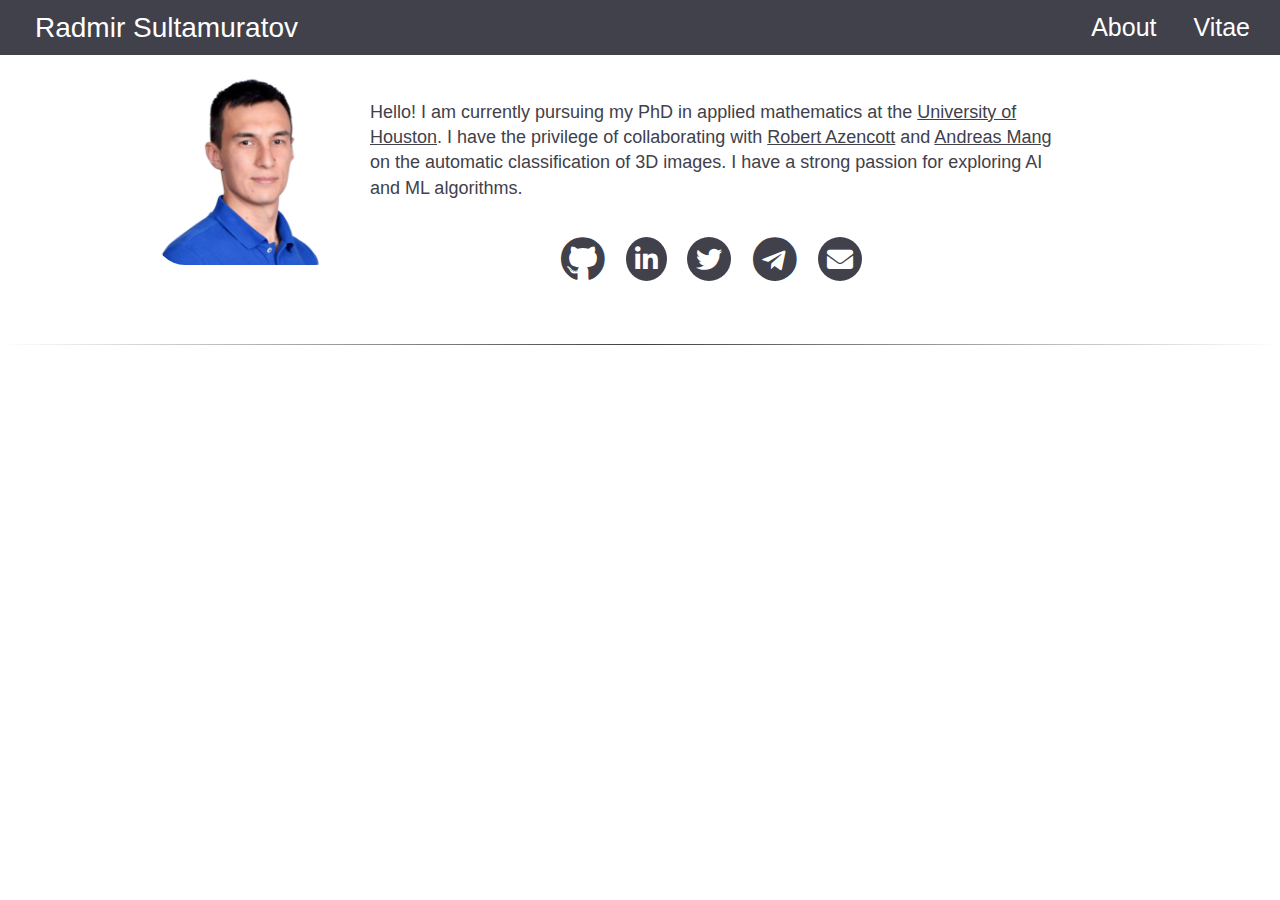
==== index.html @ ae604e95 "++" ====
<!doctype html>
<html lang="en">

<head>
  <meta charset="utf-8">
  <meta name="viewport" content="width=device-width, initial-scale=1, shrink-to-fit=no">
  <title>Radmir S | About</title>
  <link rel="stylesheet" type="text/css" href="assets/style.css">
  <link rel="icon" href="assets/logos/r.png">
</head>

<body class="about">
  <nav>
    <div class="name">
      Radmir <a class="lastname"></a>
    </div>
    <ul class="menu">
      <li><a href="index.html">About</a></li>
      <li><a href="vitae.html">Vitae</a></li>
      <!-- <li><a href="blog.html">Blog</a></li> -->
    </ul>
  </nav>



  <div class="dhead container">
    <div class="row">
      <div class="dpic">
        <img src="assets/images/radmir-blueshirt-satur.png" alt="profile"/>
        <!-- <img src="assets/images/radmir-hat.jpeg" alt="profile"/> -->
      </div>
      <div class="bio">
        <h2> Hello! I am currently pursuing my PhD in applied mathematics at the <a href="https://www.uh.edu/nsm/math/"
            target="_blank">University of Houston</a>. I have the privilege of collaborating with <a
            href="https://www.math.uh.edu/~razencot/" target="_blank">Robert Azencott</a> and <a
            href="https://www.math.uh.edu/~andreas/" target="_blank">Andreas Mang</a> on the automatic classification of 3D images. I
          have a strong passion for exploring AI and ML algorithms. </h2>
        <div class="social">
          <a href="https://github.com/radmir-s/" target="_blank" class="fab fa-github"></a>
          <a href="https://www.linkedin.com/in/radmir-sultamuratov/" target="_blank" class="fab fa-linkedin-in"></a>
          <a href="https://twitter.com/radmir01sult" target="_blank" class="fab fa-twitter"></a>
          <a href="https://t.me/radmir01s/" target="_blank" class="fab fa-telegram"> </a>
          <!-- <a href="https://www.youtube.com/@mathle-fg6rd" target="_blank" class="fab fa-youtube"></a> -->
          <a target="_blank" style="cursor: pointer;" class="fa fa-envelope" id="email"></a><br>
          <a id="reveal"></a>
        </div>
      </div>
    </div>
  </div>
  <hr class="thick">





  <br><br><br><br><br><br><br><br><br><br><br>

  <script src="assets/email.js"></script>
</body>

</html>
---- assets/style.css ----
/* @import url("https://fonts.googleapis.com/css?family=Montserrat:100,200,300,400,500,600,700,900"); */
@import url("https://use.fontawesome.com/releases/v5.15.3/css/all.css");

:root {
    --main-color: #41414b;
}

body {
    margin: 0;
    padding: 0;
    background-color: white;
    /* font-family: Montserrat, Inconsolata, monospace, sans-serif;; */
    font-family: sans-serif;
    font-size: 18px;
    font-weight: 300;
    line-height: 1.4;
    color: #000000;
}

a {
    text-decoration: underline;
    color: inherit;
}

nav a {
    text-decoration: none;
}

nav ul {
    margin: 0;
    padding: 0;
    list-style: none;
    text-decoration: none;
}


a:hover {
    color: #E71738;
}

nav {
    background-color: var(--main-color);
    padding: 5px;
    display: flex;
    justify-content: space-between;
    align-items: center;
    font-size: 25px;
    font-weight: 300;
}

nav .name {
    word-wrap: none;
    margin-left: 30px;
    font-weight: 300;
    color: white;
    font-size: 28px;
}

.menu ul {
    padding-right: 20px;
}

.menu li {
    display: inline-block;
    padding: 5px;
    /* margin: 5px; */
    margin-right: 20px;
}

.menu li a {
    /* font-weight: 300; */
    color: white;
}

.menu li a:hover {
    font-weight: 400;
}

.linelogo {
    width: 32px;
    height: 32px;
    vertical-align: middle;
}

.social {
    padding-top: 5px;
    text-align: center;
}

.social a {
    text-decoration: none;
    font-size: 26px;
    color: white;
    background-color: var(--main-color);
    border-radius: 100%;
    padding: 9px;
    margin-right: 15px;
    border: 0;
}

.social a:hover {
    font-size: white;
}

.social a.fa-telegram {
    color: var(--main-color);
    background-color: white;
    position: relative;
    top: 7px;
    font-size: 45px;
    margin-left: -7px;
    margin-right: 7px;
}

.social a.fa-github {
    color: var(--main-color);
    background-color: white;
    position: relative;
    top: 7px;
    font-size: 45px;
    margin-right: 7px;
}

.social a.fa-github:hover {
    color: black;
}

.social a.fa-linkedin-in:hover {
    background-color: #0A66C2;
}

.social a.fa-twitter:hover {
    background-color: #00acee;
}

.social a.fa-youtube:hover {
    background-color: #c4302b;
}

.social a.fa-telegram:hover {
    color: #229ED9;
}

.social a.fa-envelope:hover {
    background-color: black;
}


/* Layout */
.container {
    margin-left: auto;
    margin-right: auto;
    max-width: 1000px;
}

.dpic img {
    /* width: 200px;
    height: 200px; 
    border-radius: 35px; */
    width: 190px;
    height: 190px;
    border-radius: 30px;
    margin-left: 15px;
    margin-right: 15px;
}

@media (max-width: 991px) {
    .container {
        max-width: 800px;
    }
}

.row {
    display: grid;
    grid-template-columns: repeat(12, 1fr);
}

/* Props */
.dhead {
    margin-top: 20px;
}

.dpic {
    grid-column: span 1;
    text-align: center;
}

.bio {
    padding: 10px;
    grid-column: span 10;
}

.bio h2 {
    color: var(--main-color);
    font-size: 18px;
    font-weight: 300;
}

@media (max-width: 991px) {
    .dpic {
        grid-column: span 12;
    }

    nav {
        font-size: 20px;
    }

    .menu li {
        margin-right: 10px;
    }

    nav .name {
        font-size: 25px;
        margin-left: 20px;
    }

    .bio {
        grid-column: span 12;
        padding-top: 15px;
        text-align: center;
    }

    .bio h2 {
        font-size: 16px;
    }

    .dpic img {
        width: 180px;
        height: 180px;
    }

}

hr {
    height: 1px;
    background-image: -webkit-linear-gradient(left, rgba(0, 0, 0, 0), rgba(0, 0, 0, 0.75), rgba(0, 0, 0, 0));
    background-image: -moz-linear-gradient(left, rgba(0, 0, 0, 0), rgba(0, 0, 0, 0.75), rgba(0, 0, 0, 0));
    background-image: -ms-linear-gradient(left, rgba(0, 0, 0, 0), rgba(0, 0, 0, 0.75), rgba(0, 0, 0, 0));
    background-image: -o-linear-gradient(left, rgba(0, 0, 0, 0), rgba(0, 0, 0, 0.75), rgba(0, 0, 0, 0));
    padding: 0;
    margin: 10px 0px 10px 0px;
    border: 0;
}

hr.thick {
    margin: 25px 0px 25px 0px;
}

.ico {
    grid-column: span 1;
    vertical-align: top;
    position: relative;
    padding-top: 5px;
}

.vitae .ico img {
    /* border-radius: 5px; */
    /* height: 60px; */
    width: 75%;
    margin-left: 20%;
    margin-right: 20%;
}

.vitae .desc {
    grid-column: span 9;
    vertical-align: top;
    padding-left: 20px;
    padding-bottom: 10px;
}

.timespan {
    grid-column: span 2;
    text-align: right;
    margin-left: 10%;
    margin-right: 10%;
}

@media (max-width: 991px) {
    .vitae {
        font-size: 16px;
    }

    .vitae .desc {
        grid-column: span 8;
        padding-left: 15px;
    }

    .vitae .desc li {
        font-size: 14px;
    }

    .vitae .timespan {
        grid-column: span 3;
        /* font-size: 14px; */
    }

}

.stitle {
    font-size: 26px;
    font-weight: 300;
    margin-bottom: 10px;
    margin-top: 30px;
    margin-left: 10px;
}

.desc h3 {
    font-weight: 300;
    margin: 0;
}

.vitae .desc ul {
    margin: 5px 0 5px 0;
    font-weight: 300;
    font-size: 16px;
    padding-left: 20px;
    list-style: disc;
}

.ico img {
    border-radius: 22%;
}

.vitae .container {
    max-width: 1200px;
    width: auto;
}

.vitae b {
    font-weight: 500;
}

a.lastname::before {
    content: "Sultamuratov";
}

@media (max-width: 991px) {
    a.lastname::before {
        content: "S";
    }
}

a.lastname:hover::before {
    color: white;
}


#reveal {
    background-color: transparent;
    color: var(--main-color);
    font-size: 16px;
}








button > a {
    text-decoration: none;
}

button > a:hover {
    color: #FFFFFF;
}

.button-15 {
  margin-left: 30px;
  background-image: linear-gradient(#42A1EC, #0070C9);
  border: 1px solid #0077CC;
  border-radius: 4px;
  box-sizing: border-box;
  color: #FFFFFF;
  cursor: pointer;
  direction: ltr;
  display: block;
  /* font-family: "SF Pro Text","SF Pro Icons","AOS Icons","Helvetica Neue",Helvetica,Arial,sans-serif; */
  font-size: 17px;
  font-weight: 400;
  letter-spacing: -.022em;
  line-height: 1.47059;
  min-width: 30px;
  overflow: visible;
  padding: 4px 12px;
  text-align: center;
  user-select: none;
  -webkit-user-select: none;
  touch-action: manipulation;
  white-space: nowrap;
}

.button-15:disabled {
  cursor: default;
  opacity: .3;
}

.button-15:hover {
  background-image: linear-gradient(#51A9EE, #147BCD);
  border-color: #1482D0;
  text-decoration: none;
}

.button-15:active {
  background-image: linear-gradient(#3D94D9, #0067B9);
  border-color: #006DBC;
  outline: none;
}

.button-15:focus {
  box-shadow: rgba(131, 192, 253, 0.5) 0 0 0 3px;
  outline: none;
}
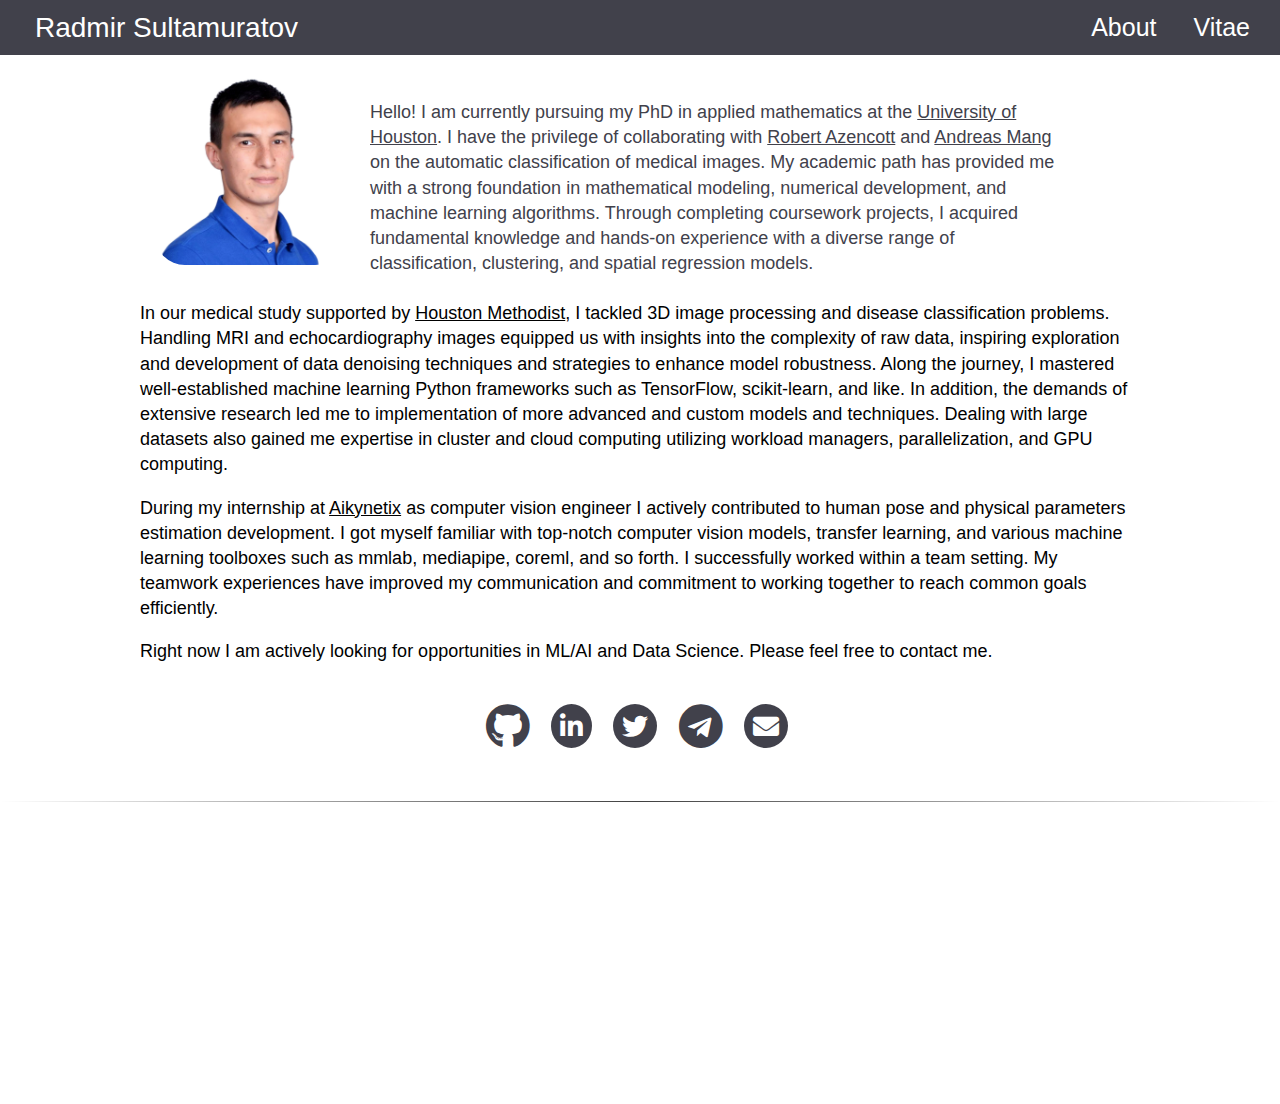
==== commit fcdd0f82: "++" ====
--- a/index.html
+++ b/index.html
@@ -6,7 +6,8 @@
   <meta name="viewport" content="width=device-width, initial-scale=1, shrink-to-fit=no">
   <title>Radmir S | About</title>
   <link rel="stylesheet" type="text/css" href="assets/style.css">
-  <link rel="icon" href="assets/logos/r.png">
+  <link rel="icon" href="assets/logos/prof.png">
+  <!-- <link rel="icon" href="assets/logos/r.png"> -->
 </head>
 
 <body class="about">
@@ -27,24 +28,38 @@
     <div class="row">
       <div class="dpic">
         <img src="assets/images/radmir-blueshirt-satur.png" alt="profile"/>
-        <!-- <img src="assets/images/radmir-hat.jpeg" alt="profile"/> -->
       </div>
       <div class="bio">
         <h2> Hello! I am currently pursuing my PhD in applied mathematics at the <a href="https://www.uh.edu/nsm/math/"
             target="_blank">University of Houston</a>. I have the privilege of collaborating with <a
             href="https://www.math.uh.edu/~razencot/" target="_blank">Robert Azencott</a> and <a
-            href="https://www.math.uh.edu/~andreas/" target="_blank">Andreas Mang</a> on the automatic classification of 3D images. I
-          have a strong passion for exploring AI and ML algorithms. </h2>
-        <div class="social">
-          <a href="https://github.com/radmir-s/" target="_blank" class="fab fa-github"></a>
-          <a href="https://www.linkedin.com/in/radmir-sultamuratov/" target="_blank" class="fab fa-linkedin-in"></a>
-          <a href="https://twitter.com/radmir01sult" target="_blank" class="fab fa-twitter"></a>
-          <a href="https://t.me/radmir01s/" target="_blank" class="fab fa-telegram"> </a>
-          <!-- <a href="https://www.youtube.com/@mathle-fg6rd" target="_blank" class="fab fa-youtube"></a> -->
-          <a target="_blank" style="cursor: pointer;" class="fa fa-envelope" id="email"></a><br>
-          <a id="reveal"></a>
-        </div>
+            href="https://www.math.uh.edu/~andreas/" target="_blank">Andreas Mang</a> on the automatic classification of medical images. 
+            My academic path has provided me with a strong foundation in mathematical modeling, numerical development, and machine learning algorithms. 
+            Through completing coursework projects, I acquired fundamental knowledge and hands-on experience with a diverse range of classification, clustering, and spatial regression models. 
+            
+           
+        </h2>
       </div>
+    </div>
+    In our medical study supported by <a href="https://www.houstonmethodist.org/research/" target="_blank">Houston Methodist</a>, I tackled 3D image processing and disease classification problems. 
+    Handling MRI and echocardiography images equipped us with insights into the complexity of raw data, inspiring exploration and development of data denoising techniques and strategies to enhance model robustness. 
+    Along the journey, I mastered well-established machine learning Python frameworks such as TensorFlow, scikit-learn, and like. 
+    In addition, the demands of extensive research led me to implementation of more advanced and custom models and techniques. 
+    Dealing with large datasets also gained me expertise in cluster and cloud computing utilizing workload managers, parallelization, and GPU computing. 
+
+    <p> During my internship at <a href="https://aikynetix.com/" target="_blank">Aikynetix</a> as computer vision engineer I actively contributed to human pose and physical parameters estimation development. 
+    I got myself familiar with top-notch computer vision models, transfer learning, and various machine learning toolboxes such as mmlab, mediapipe, coreml, and so forth. 
+    I successfully worked within a team setting. My teamwork experiences have improved my communication and commitment to working together to reach common goals efficiently. </p>
+    
+    <p> Right now I am actively looking for opportunities in ML/AI and Data Science. Please feel free to contact me. </p>
+    <div class="social">
+      <a href="https://github.com/radmir-s/" target="_blank" class="fab fa-github"></a>
+      <a href="https://www.linkedin.com/in/radmir-sultamuratov/" target="_blank" class="fab fa-linkedin-in"></a>
+      <a href="https://twitter.com/radmir01sult" target="_blank" class="fab fa-twitter"></a>
+      <a href="https://t.me/radmir01s/" target="_blank" class="fab fa-telegram"> </a>
+      <!-- <a href="https://www.youtube.com/@mathle-fg6rd" target="_blank" class="fab fa-youtube"></a> -->
+      <a target="_blank" style="cursor: pointer;" class="fa fa-envelope" id="email"></a><br>
+      <a id="reveal"></a>
     </div>
   </div>
   <hr class="thick">
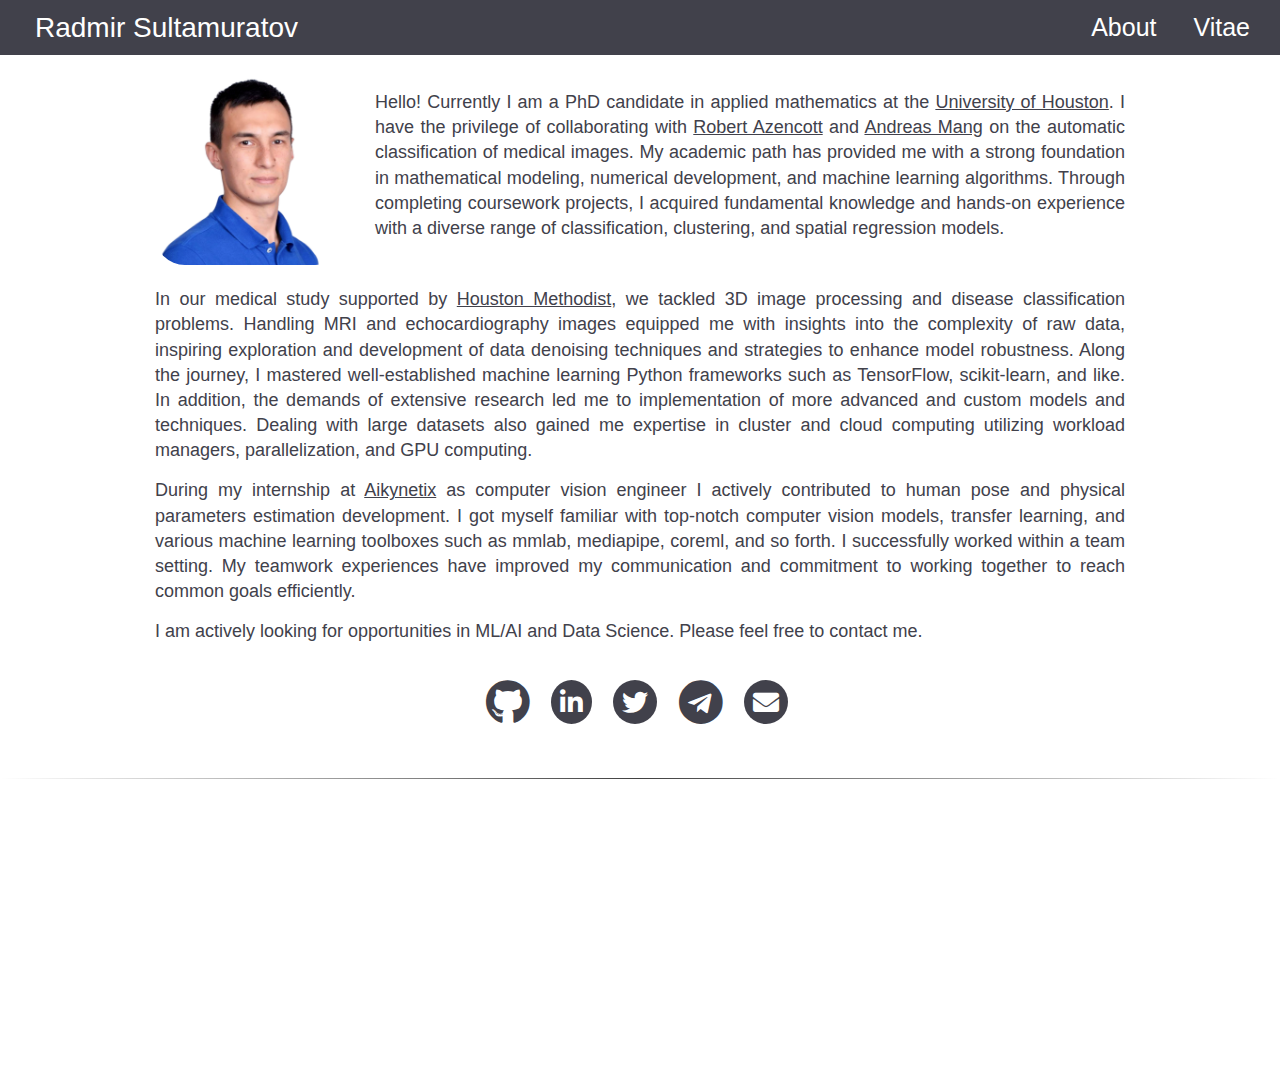
==== commit 798a2147: "++" ====
--- a/index.html
+++ b/index.html
@@ -30,28 +30,29 @@
         <img src="assets/images/radmir-blueshirt-satur.png" alt="profile"/>
       </div>
       <div class="bio">
-        <h2> Hello! I am currently pursuing my PhD in applied mathematics at the <a href="https://www.uh.edu/nsm/math/"
+        <h2> Hello! Currently I am a PhD candidate in applied mathematics at the <a href="https://www.uh.edu/nsm/math/"
             target="_blank">University of Houston</a>. I have the privilege of collaborating with <a
             href="https://www.math.uh.edu/~razencot/" target="_blank">Robert Azencott</a> and <a
             href="https://www.math.uh.edu/~andreas/" target="_blank">Andreas Mang</a> on the automatic classification of medical images. 
             My academic path has provided me with a strong foundation in mathematical modeling, numerical development, and machine learning algorithms. 
             Through completing coursework projects, I acquired fundamental knowledge and hands-on experience with a diverse range of classification, clustering, and spatial regression models. 
-            
-           
+
         </h2>
       </div>
     </div>
-    In our medical study supported by <a href="https://www.houstonmethodist.org/research/" target="_blank">Houston Methodist</a>, I tackled 3D image processing and disease classification problems. 
-    Handling MRI and echocardiography images equipped us with insights into the complexity of raw data, inspiring exploration and development of data denoising techniques and strategies to enhance model robustness. 
-    Along the journey, I mastered well-established machine learning Python frameworks such as TensorFlow, scikit-learn, and like. 
-    In addition, the demands of extensive research led me to implementation of more advanced and custom models and techniques. 
-    Dealing with large datasets also gained me expertise in cluster and cloud computing utilizing workload managers, parallelization, and GPU computing. 
-
-    <p> During my internship at <a href="https://aikynetix.com/" target="_blank">Aikynetix</a> as computer vision engineer I actively contributed to human pose and physical parameters estimation development. 
-    I got myself familiar with top-notch computer vision models, transfer learning, and various machine learning toolboxes such as mmlab, mediapipe, coreml, and so forth. 
-    I successfully worked within a team setting. My teamwork experiences have improved my communication and commitment to working together to reach common goals efficiently. </p>
-    
-    <p> Right now I am actively looking for opportunities in ML/AI and Data Science. Please feel free to contact me. </p>
+    <div class="bio">
+      <h2>In our medical study supported by <a href="https://www.houstonmethodist.org/research/" target="_blank">Houston Methodist</a>, we tackled 3D image processing and disease classification problems. 
+        Handling MRI and echocardiography images equipped me with insights into the complexity of raw data, inspiring exploration and development of data denoising techniques and strategies to enhance model robustness. 
+        Along the journey, I mastered well-established machine learning Python frameworks such as TensorFlow, scikit-learn, and like. 
+        In addition, the demands of extensive research led me to implementation of more advanced and custom models and techniques. 
+        Dealing with large datasets also gained me expertise in cluster and cloud computing utilizing workload managers, parallelization, and GPU computing. </h2> 
+        
+        <h2> During my internship at <a href="https://aikynetix.com/" target="_blank">Aikynetix</a> as computer vision engineer I actively contributed to human pose and physical parameters estimation development. 
+          I got myself familiar with top-notch computer vision models, transfer learning, and various machine learning toolboxes such as mmlab, mediapipe, coreml, and so forth. 
+          I successfully worked within a team setting. My teamwork experiences have improved my communication and commitment to working together to reach common goals efficiently. </h2>
+          
+          <h2> I am actively looking for opportunities in ML/AI and Data Science. Please feel free to contact me. </h2>
+    </div>
     <div class="social">
       <a href="https://github.com/radmir-s/" target="_blank" class="fab fa-github"></a>
       <a href="https://www.linkedin.com/in/radmir-sultamuratov/" target="_blank" class="fab fa-linkedin-in"></a>
--- a/assets/style.css
+++ b/assets/style.css
@@ -186,14 +186,17 @@
 }
 
 .bio {
-    padding: 10px;
-    grid-column: span 10;
+    /* padding: 5px; */
+    padding-left: 15px;
+    padding-right: 15px;
+    grid-column: span 11;
 }
 
 .bio h2 {
     color: var(--main-color);
     font-size: 18px;
     font-weight: 300;
+    text-align: justify;
 }
 
 @media (max-width: 991px) {
@@ -216,7 +219,7 @@
 
     .bio {
         grid-column: span 12;
-        padding-top: 15px;
+        /* padding-top: 15px; */
         text-align: center;
     }
 
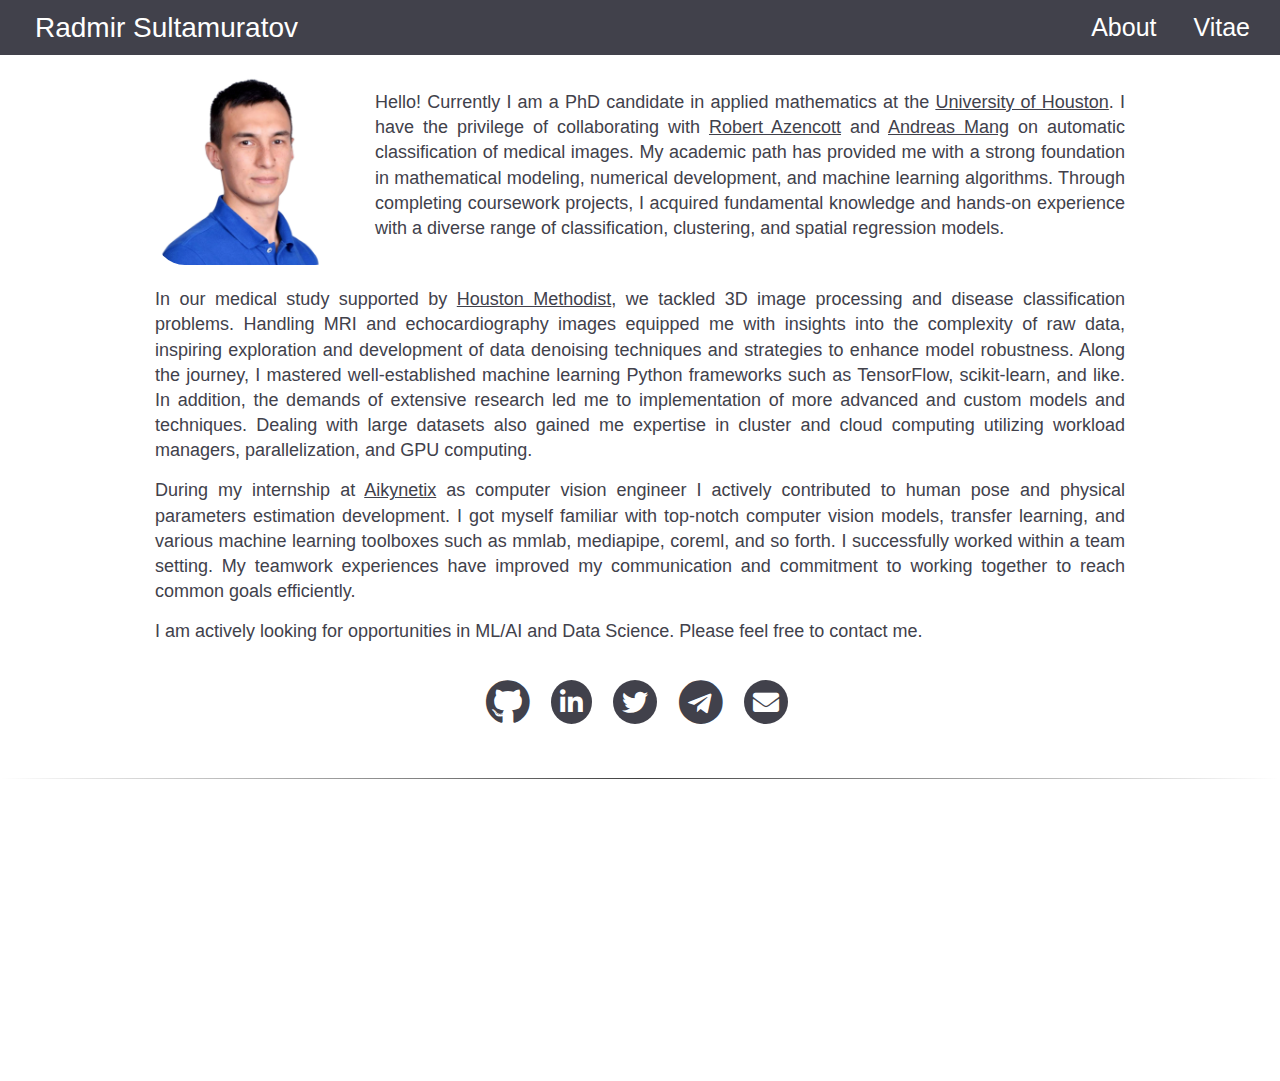
==== commit 7f94a787: "++" ====
--- a/index.html
+++ b/index.html
@@ -33,7 +33,7 @@
         <h2> Hello! Currently I am a PhD candidate in applied mathematics at the <a href="https://www.uh.edu/nsm/math/"
             target="_blank">University of Houston</a>. I have the privilege of collaborating with <a
             href="https://www.math.uh.edu/~razencot/" target="_blank">Robert Azencott</a> and <a
-            href="https://www.math.uh.edu/~andreas/" target="_blank">Andreas Mang</a> on the automatic classification of medical images. 
+            href="https://www.math.uh.edu/~andreas/" target="_blank">Andreas Mang</a> on automatic classification of medical images. 
             My academic path has provided me with a strong foundation in mathematical modeling, numerical development, and machine learning algorithms. 
             Through completing coursework projects, I acquired fundamental knowledge and hands-on experience with a diverse range of classification, clustering, and spatial regression models. 
 
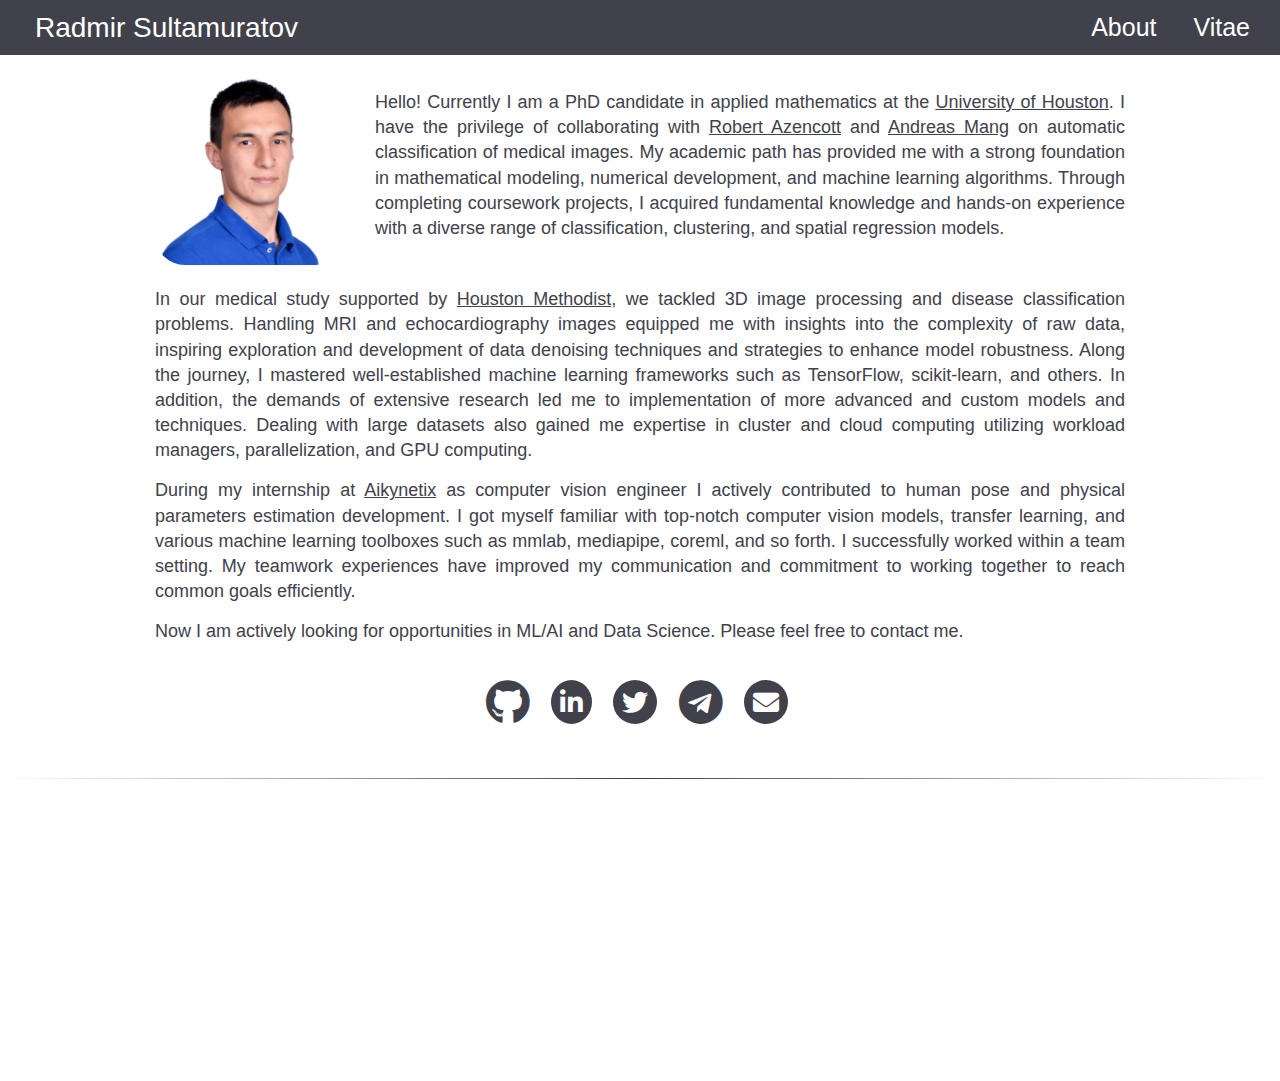
==== commit bf2e4075: "++" ====
--- a/index.html
+++ b/index.html
@@ -43,7 +43,7 @@
     <div class="bio">
       <h2>In our medical study supported by <a href="https://www.houstonmethodist.org/research/" target="_blank">Houston Methodist</a>, we tackled 3D image processing and disease classification problems. 
         Handling MRI and echocardiography images equipped me with insights into the complexity of raw data, inspiring exploration and development of data denoising techniques and strategies to enhance model robustness. 
-        Along the journey, I mastered well-established machine learning Python frameworks such as TensorFlow, scikit-learn, and like. 
+        Along the journey, I mastered well-established machine learning frameworks such as TensorFlow, scikit-learn, and others. 
         In addition, the demands of extensive research led me to implementation of more advanced and custom models and techniques. 
         Dealing with large datasets also gained me expertise in cluster and cloud computing utilizing workload managers, parallelization, and GPU computing. </h2> 
         
@@ -51,7 +51,7 @@
           I got myself familiar with top-notch computer vision models, transfer learning, and various machine learning toolboxes such as mmlab, mediapipe, coreml, and so forth. 
           I successfully worked within a team setting. My teamwork experiences have improved my communication and commitment to working together to reach common goals efficiently. </h2>
           
-          <h2> I am actively looking for opportunities in ML/AI and Data Science. Please feel free to contact me. </h2>
+          <h2> Now I am actively looking for opportunities in ML/AI and Data Science. Please feel free to contact me. </h2>
     </div>
     <div class="social">
       <a href="https://github.com/radmir-s/" target="_blank" class="fab fa-github"></a>
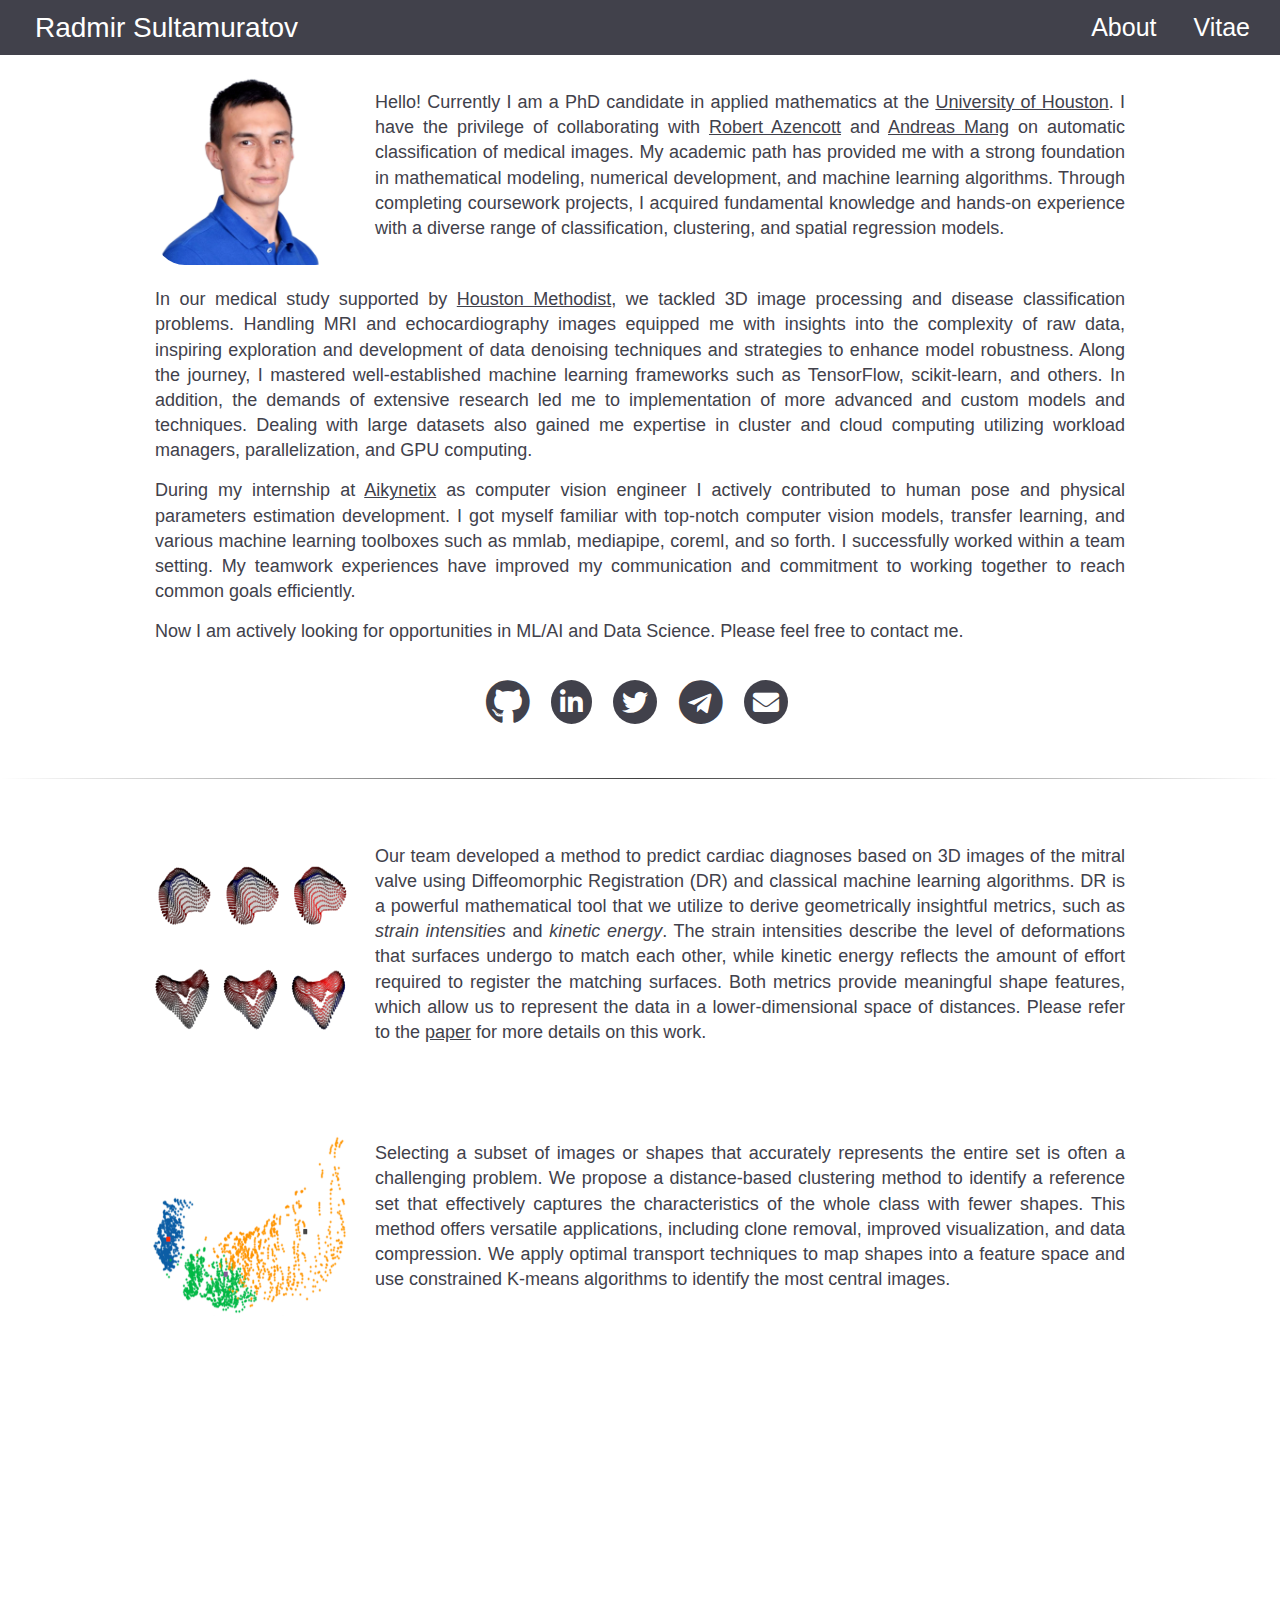
==== commit 58e33224: "+projects" ====
--- a/index.html
+++ b/index.html
@@ -27,7 +27,7 @@
   <div class="dhead container">
     <div class="row">
       <div class="dpic">
-        <img src="assets/images/radmir-blueshirt-satur.png" alt="profile"/>
+        <img src="assets/avatars/radmir-blueshirt-satur.png" alt="profile"/>
       </div>
       <div class="bio">
         <h2> Hello! Currently I am a PhD candidate in applied mathematics at the <a href="https://www.uh.edu/nsm/math/"
@@ -64,6 +64,40 @@
     </div>
   </div>
   <hr class="thick">
+  <br>
+  <div class="container">
+    <div class="row">
+      <div class="epic">
+        <img src="assets/pictures/mitral-valves2.png" alt="profile"/>
+      </div>
+      <div class="bio">
+        <h2> Our team developed a method to predict cardiac diagnoses based on 3D images of the mitral valve using Diffeomorphic Registration (DR) and classical machine learning algorithms. 
+          DR is a powerful mathematical tool that we utilize to derive geometrically insightful metrics, such as <i>strain intensities</i> and <i>kinetic energy</i>. 
+          The strain intensities describe the level of deformations that surfaces undergo to match each other, while kinetic energy reflects the amount of effort required to register the matching surfaces. 
+          Both metrics provide meaningful shape features, which allow us to represent the data in a lower-dimensional space of distances. 
+          Please refer to the <a href="https://arxiv.org/abs/2211.02530" target="_blank">paper</a> for more details on this work.
+        </h2>
+      </div>
+    </div>
+  </div>
+
+  <br><br>
+
+  <div class="container">
+    <div class="row">
+      <div class="epic2">
+        <img src="assets/pictures/20elim.png" alt="profile"/>
+      </div>
+      <div class="bio">
+        <h2> Selecting a subset of images or shapes that accurately represents the entire set is often a challenging problem. 
+          We propose a distance-based clustering method to identify a reference set that effectively captures the characteristics of the whole class with fewer shapes. 
+          This method offers versatile applications, including clone removal, improved visualization, and data compression.
+          We apply optimal transport techniques to map shapes into a feature space and use constrained K-means algorithms to identify the most central images.
+          <!-- Please refer <a href="">here</a> for more details. -->
+        </h2>
+      </div>
+    </div>
+  </div>
 
 
 
--- a/assets/style.css
+++ b/assets/style.css
@@ -162,6 +162,30 @@
     border-radius: 30px;
     margin-left: 15px;
     margin-right: 15px;
+}
+
+.epic img {
+    /* width: 200px;
+    height: 200px; 
+    border-radius: 35px; */
+    width: 200px;
+    height: 200px;
+    border-radius: 5px;
+    margin: 20px;
+    margin-left: 10px;
+    margin-right: 10px;
+}
+
+.epic2 img {
+    /* width: 200px;
+    height: 200px; 
+    border-radius: 35px; */
+    width: 200px;
+    height: 180px;
+    border-radius: 5px;
+    margin: 10px;
+    margin-left: 10px;
+    margin-right: 10px;
 }
 
 @media (max-width: 991px) {
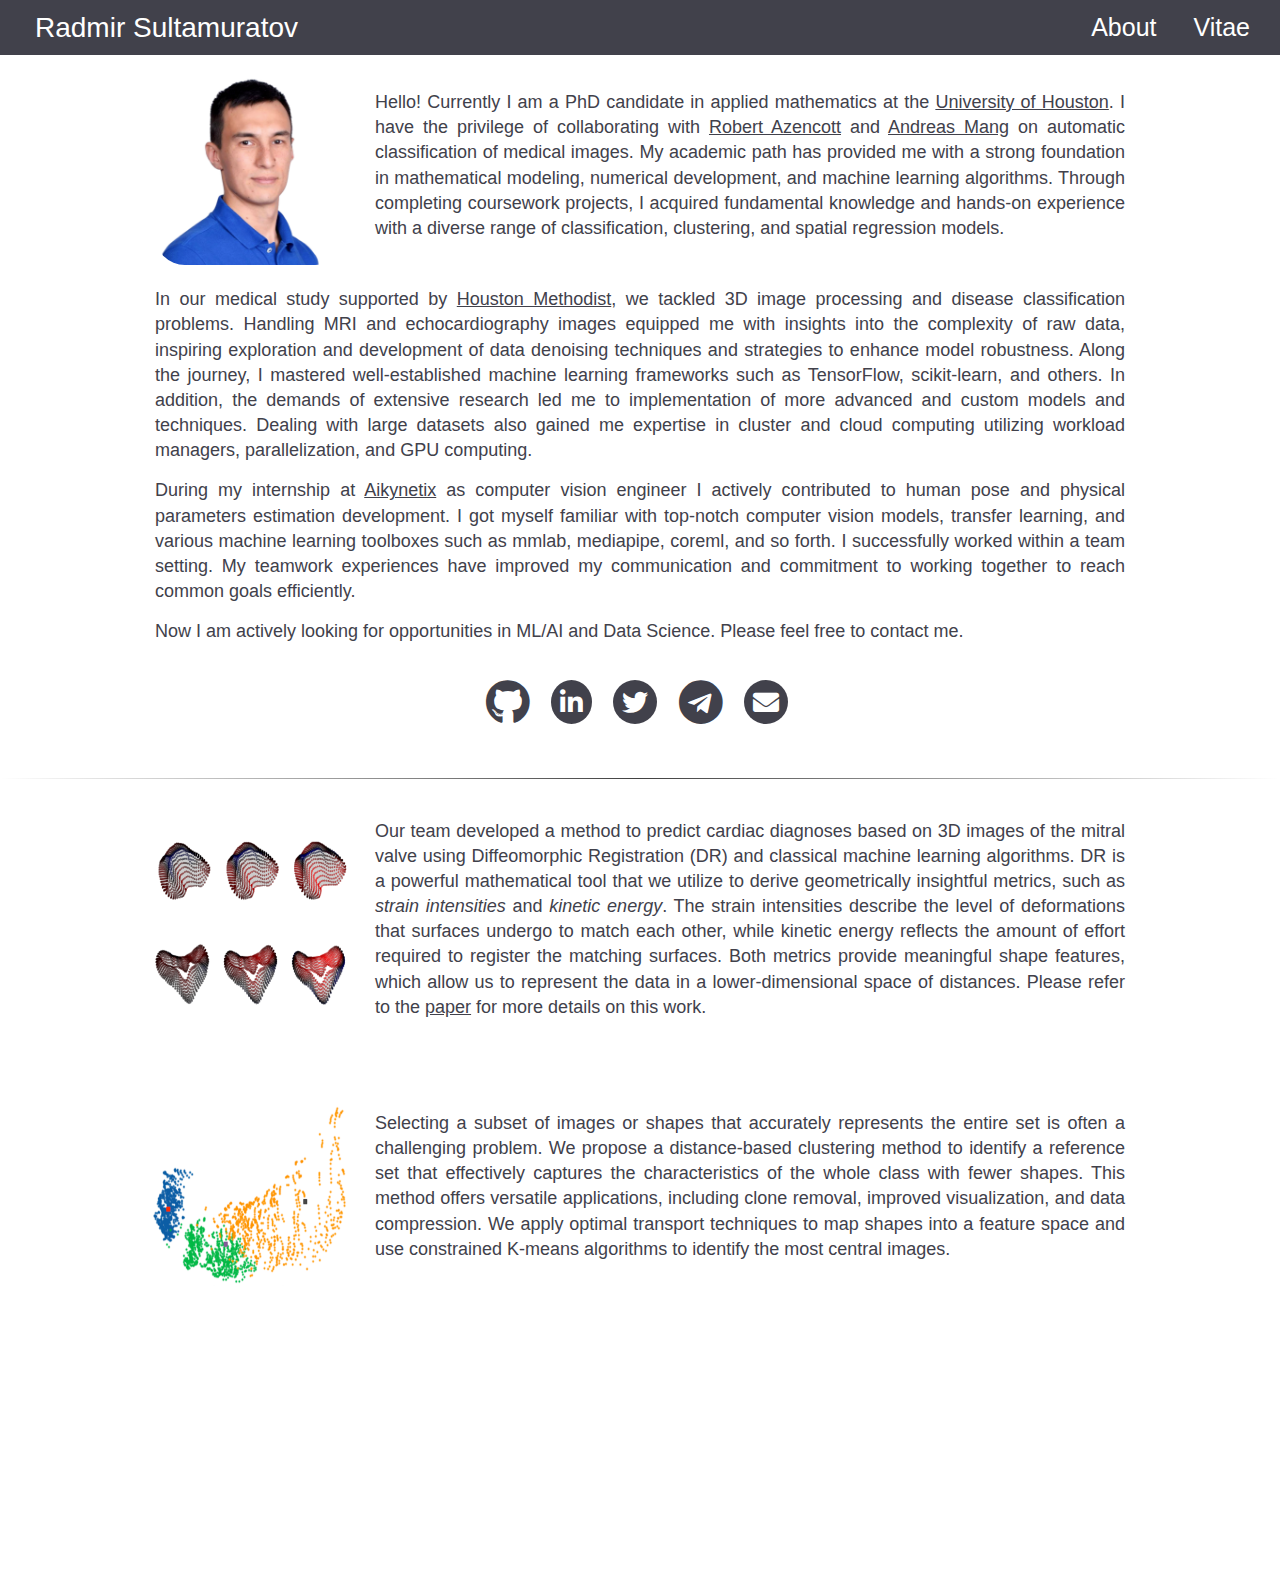
==== commit dd4c11d1: "++" ====
--- a/index.html
+++ b/index.html
@@ -63,9 +63,12 @@
       <a id="reveal"></a>
     </div>
   </div>
+
+
   <hr class="thick">
-  <br>
-  <div class="container">
+
+  
+  <div class="dhead container">
     <div class="row">
       <div class="epic">
         <img src="assets/pictures/mitral-valves2.png" alt="profile"/>
@@ -81,12 +84,12 @@
     </div>
   </div>
 
-  <br><br>
+  <br>
 
-  <div class="container">
+  <div class="dhead container">
     <div class="row">
       <div class="epic2">
-        <img src="assets/pictures/20elim.png" alt="profile"/>
+        <img src="assets/pictures/20elim.png" alt="20elim"/>
       </div>
       <div class="bio">
         <h2> Selecting a subset of images or shapes that accurately represents the entire set is often a challenging problem. 
--- a/assets/style.css
+++ b/assets/style.css
@@ -209,6 +209,16 @@
     text-align: center;
 }
 
+.epic {
+    grid-column: span 1;
+    text-align: center;
+}
+
+.epic2 {
+    grid-column: span 1;
+    text-align: center;
+}
+
 .bio {
     /* padding: 5px; */
     padding-left: 15px;
@@ -225,6 +235,14 @@
 
 @media (max-width: 991px) {
     .dpic {
+        grid-column: span 12;
+    }
+
+    .epic {
+        grid-column: span 12;
+    }
+
+    .epic2 {
         grid-column: span 12;
     }
 
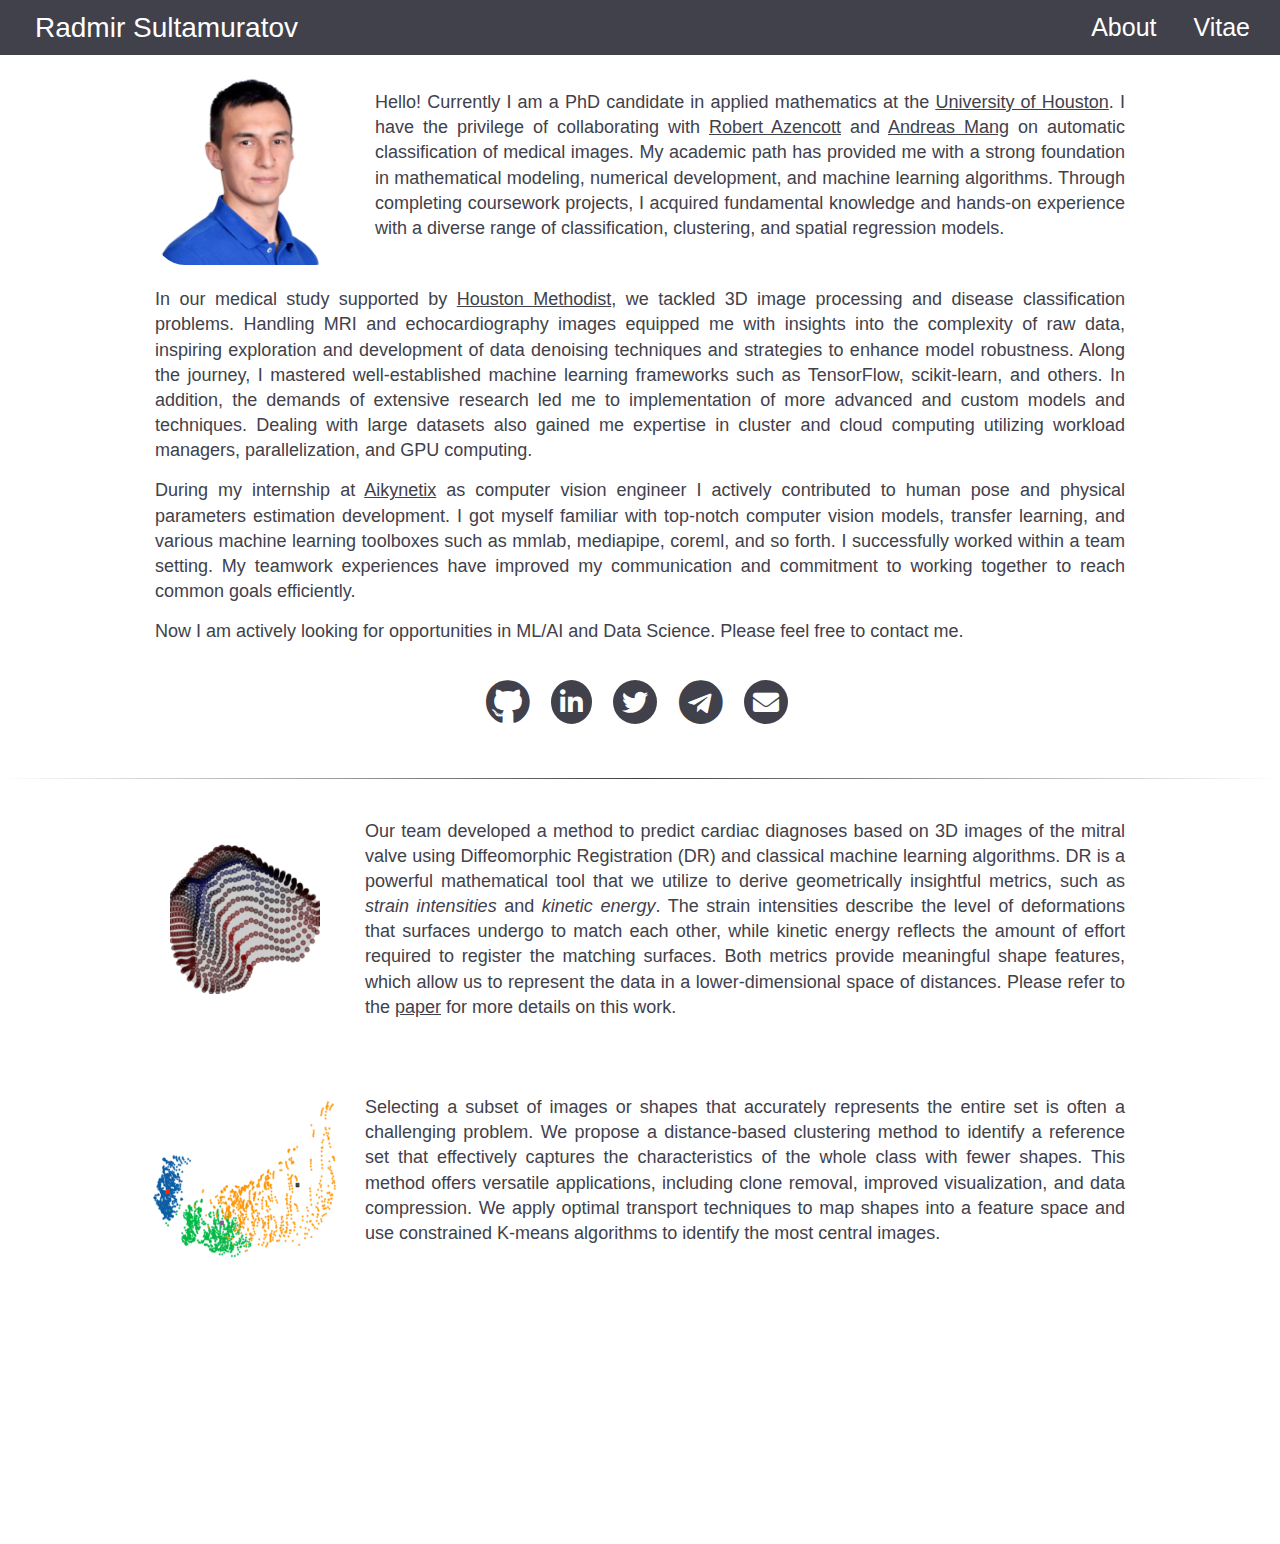
==== commit 86e4652b: "++" ====
--- a/index.html
+++ b/index.html
@@ -71,7 +71,7 @@
   <div class="dhead container">
     <div class="row">
       <div class="epic">
-        <img src="assets/pictures/mitral-valves2.png" alt="profile"/>
+        <img src="assets/pictures/difreg.gif" alt="profile"/>
       </div>
       <div class="bio">
         <h2> Our team developed a method to predict cardiac diagnoses based on 3D images of the mitral valve using Diffeomorphic Registration (DR) and classical machine learning algorithms. 
--- a/assets/style.css
+++ b/assets/style.css
@@ -168,22 +168,22 @@
     /* width: 200px;
     height: 200px; 
     border-radius: 35px; */
-    width: 200px;
-    height: 200px;
-    border-radius: 5px;
-    margin: 20px;
-    margin-left: 10px;
-    margin-right: 10px;
+    width: 150px;
+    height: 150px;
+    /* border-radius: 5px; */
+    margin-top: 40px;
+    margin-left: 30px;
+    margin-right: 30px;
 }
 
 .epic2 img {
     /* width: 200px;
     height: 200px; 
     border-radius: 35px; */
-    width: 200px;
-    height: 180px;
+    width: 190px;
+    height: 160px;
     border-radius: 5px;
-    margin: 10px;
+    margin-top: 20px;
     margin-left: 10px;
     margin-right: 10px;
 }
